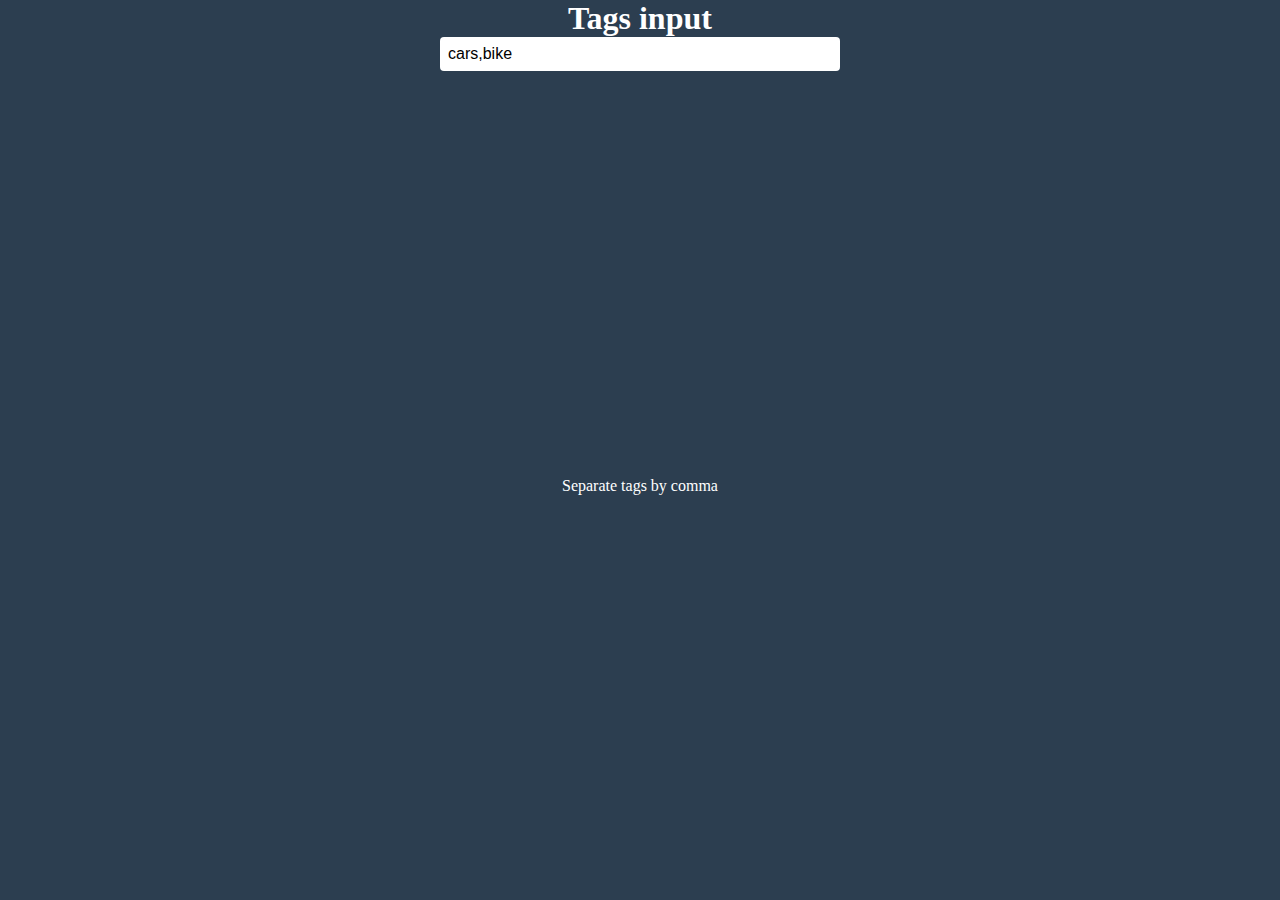
==== tags-input/index.html @ 70ae2a33 "initial commit" ====
<!DOCTYPE html>
<html lang="en">

<head>
    <meta charset="UTF-8">
    <meta name="viewport" content="width=device-width, initial-scale=1.0">
    <title>Tags input | web components</title>

    <!-- style and scripts -->
    <link rel="stylesheet" href="./styles/main.min.css">
</head>

<body>
    <h1>Tags input</h1>
    <!-- tags input start here -->
    <div class="tags-input-container">
        <div class="tags">
            <!-- tags will come here -->
        </div>
        <input type="text" id="tag-input-data" value="cars,bike" placeholder="add tags here">
    </div>
    <!-- ends here -->
    <p>Separate tags by comma</p>

    <!-- scripts -->
    <script src="./scripts/tags-input.js"></script>
</body>

</html>
---- tags-input/styles/main.min.css ----
.tags-input-container{display:block;background-color:white;width:95%;max-width:400px;border:none;border-radius:4px;padding:6px;font-size:medium}.tags-input-container .tag-input-holder{display:inline-block;border:none;border-radius:4px;background-color:#2c3e50;padding:2px 10px;margin:2px;color:white}.tags-input-container .tag-input-delete{display:inline-block;width:14px;height:14px;background:transparent;-webkit-transform:translate(60%, 2px);transform:translate(60%, 2px);cursor:pointer}.tags-input-container .tag-input-delete::before{content:"";position:absolute;width:100%;height:2px;background:gray;-webkit-transform:translate(-2px, 200%) rotate(45deg);transform:translate(-2px, 200%) rotate(45deg)}.tags-input-container .tag-input-delete::after{content:"";position:absolute;width:100%;height:2px;background:gray;-webkit-transform:translate(-2px, 200%) rotate(-45deg);transform:translate(-2px, 200%) rotate(-45deg)}.tags-input-container .tag-input-delete:hover::before,.tags-input-container .tag-input-delete:hover:after{background:white}.tags-input-container input{width:20%;display:inline-block;border:none;outline:none;padding:2px;font-size:medium}*{margin:0;padding:0;-webkit-box-sizing:border-box;box-sizing:border-box}body{width:100vw;height:100vh;background-color:#2c3e50;color:white;font-family:fantasy;display:-webkit-box;display:-ms-flexbox;display:flex;-webkit-box-orient:vertical;-webkit-box-direction:normal;-ms-flex-direction:column;flex-direction:column;-webkit-box-pack:center;-ms-flex-pack:center;justify-content:center;-webkit-box-align:center;-ms-flex-align:center;align-items:center}h1{width:100%;text-align:center}p{width:80%;max-width:600px;margin:auto;text-align:center}
/*# sourceMappingURL=main.min.css.map */
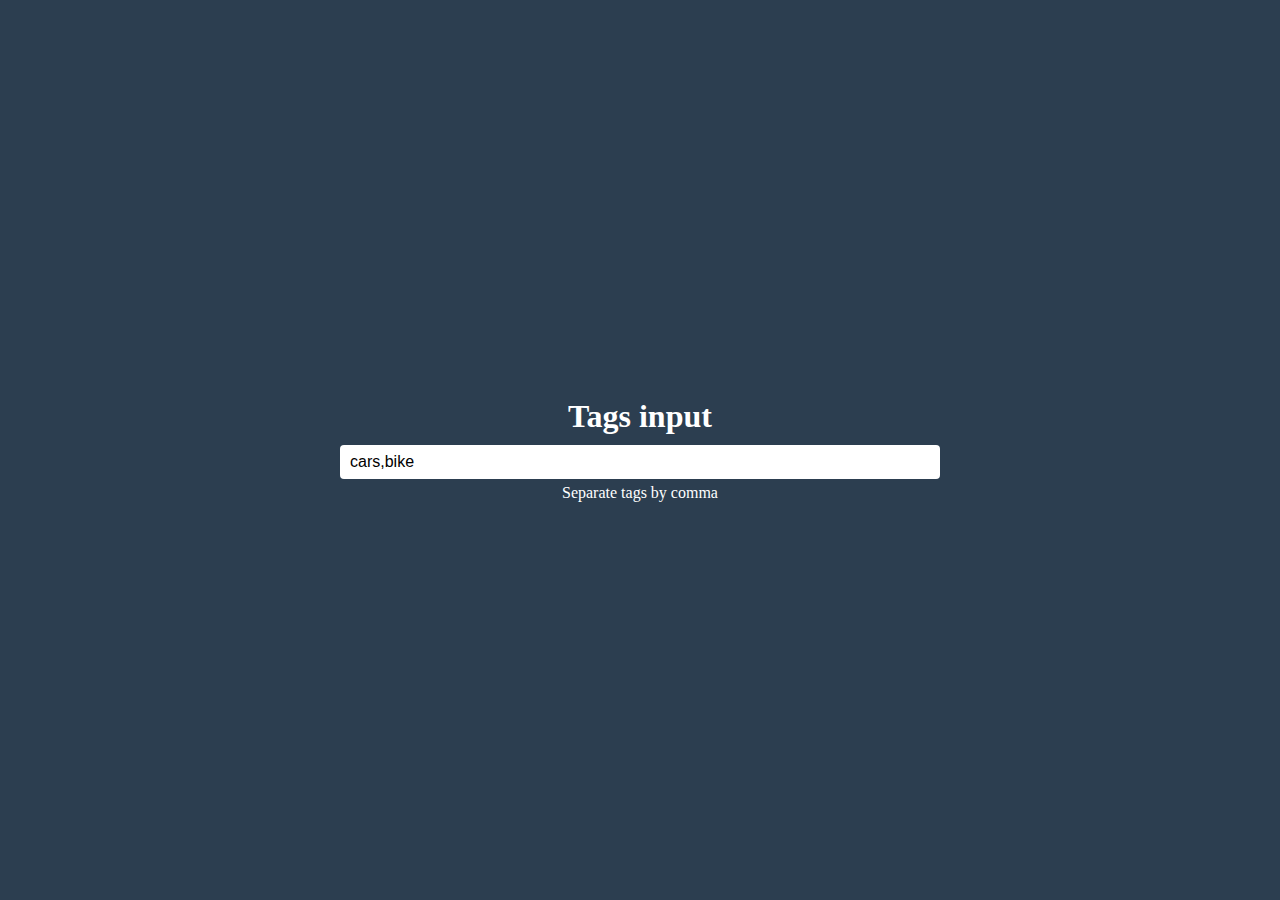
==== commit 6c5b3726: "back space feature added" ====
--- a/tags-input/index.html
+++ b/tags-input/index.html
@@ -11,16 +11,19 @@
 </head>
 
 <body>
-    <h1>Tags input</h1>
-    <!-- tags input start here -->
-    <div class="tags-input-container">
-        <div class="tags">
-            <!-- tags will come here -->
+    <main>
+        <h1>Tags input</h1>
+
+        <!-- tags input start here -->
+        <div class="tags-input-container">
+            <div class="tags">
+                <!-- tags will come here -->
+            </div>
+            <input type="text" id="tag-input-data" value="cars,bike" placeholder="add tags here">
         </div>
-        <input type="text" id="tag-input-data" value="cars,bike" placeholder="add tags here">
-    </div>
-    <!-- ends here -->
-    <p>Separate tags by comma</p>
+        <!-- ends here -->
+        <p>Separate tags by comma</p>
+    </main>
 
     <!-- scripts -->
     <script src="./scripts/tags-input.js"></script>
--- a/tags-input/styles/main.min.css
+++ b/tags-input/styles/main.min.css
@@ -1,2 +1,2 @@
-.tags-input-container{display:block;background-color:white;width:95%;max-width:400px;border:none;border-radius:4px;padding:6px;font-size:medium}.tags-input-container .tag-input-holder{display:inline-block;border:none;border-radius:4px;background-color:#2c3e50;padding:2px 10px;margin:2px;color:white}.tags-input-container .tag-input-delete{display:inline-block;width:14px;height:14px;background:transparent;-webkit-transform:translate(60%, 2px);transform:translate(60%, 2px);cursor:pointer}.tags-input-container .tag-input-delete::before{content:"";position:absolute;width:100%;height:2px;background:gray;-webkit-transform:translate(-2px, 200%) rotate(45deg);transform:translate(-2px, 200%) rotate(45deg)}.tags-input-container .tag-input-delete::after{content:"";position:absolute;width:100%;height:2px;background:gray;-webkit-transform:translate(-2px, 200%) rotate(-45deg);transform:translate(-2px, 200%) rotate(-45deg)}.tags-input-container .tag-input-delete:hover::before,.tags-input-container .tag-input-delete:hover:after{background:white}.tags-input-container input{width:20%;display:inline-block;border:none;outline:none;padding:2px;font-size:medium}*{margin:0;padding:0;-webkit-box-sizing:border-box;box-sizing:border-box}body{width:100vw;height:100vh;background-color:#2c3e50;color:white;font-family:fantasy;display:-webkit-box;display:-ms-flexbox;display:flex;-webkit-box-orient:vertical;-webkit-box-direction:normal;-ms-flex-direction:column;flex-direction:column;-webkit-box-pack:center;-ms-flex-pack:center;justify-content:center;-webkit-box-align:center;-ms-flex-align:center;align-items:center}h1{width:100%;text-align:center}p{width:80%;max-width:600px;margin:auto;text-align:center}
+.tags-input-container{display:-webkit-box;display:-ms-flexbox;display:flex;-webkit-box-orient:horizontal;-webkit-box-direction:normal;-ms-flex-direction:row;flex-direction:row;-webkit-box-pack:start;-ms-flex-pack:start;justify-content:flex-start;-webkit-box-align:center;-ms-flex-align:center;align-items:center;-ms-flex-wrap:wrap;flex-wrap:wrap;background-color:white;width:90%;max-width:600px;border:none;border-radius:4px;padding:6px;font-size:medium}.tags-input-container .tags{max-height:60px;overflow-y:scroll;scrollbar-width:none}.tags-input-container .tags .tag-input-holder{display:inline-block;border:none;border-radius:4px;background-color:#2c3e50;padding:2px 10px;margin:2px;color:white}.tags-input-container .tags .tag-input-delete{display:inline-block;width:14px;height:14px;background:transparent;-webkit-transform:translate(60%, 2px);transform:translate(60%, 2px);cursor:pointer}.tags-input-container .tags .tag-input-delete::before{content:"";position:absolute;width:100%;height:2px;background:gray;-webkit-transform:translate(-2px, 200%) rotate(45deg);transform:translate(-2px, 200%) rotate(45deg)}.tags-input-container .tags .tag-input-delete::after{content:"";position:absolute;width:100%;height:2px;background:gray;-webkit-transform:translate(-2px, 200%) rotate(-45deg);transform:translate(-2px, 200%) rotate(-45deg)}.tags-input-container .tags .tag-input-delete:hover::before,.tags-input-container .tags .tag-input-delete:hover:after{background:white}.tags-input-container input{display:inline;border:none;outline:none;padding:2px;font-size:medium;margin-left:2px}*{margin:0;padding:0;-webkit-box-sizing:border-box;box-sizing:border-box}body{width:100vw;height:100vh;background-color:#2c3e50;color:white;font-family:fantasy}main{width:100%;height:100vh;display:-webkit-box;display:-ms-flexbox;display:flex;-webkit-box-orient:vertical;-webkit-box-direction:normal;-ms-flex-direction:column;flex-direction:column;-webkit-box-pack:center;-ms-flex-pack:center;justify-content:center;-webkit-box-align:center;-ms-flex-align:center;align-items:center}h1{width:100%;text-align:center;margin-bottom:10px}p{width:80%;max-width:600px;margin:5px auto 0 auto;text-align:center}
 /*# sourceMappingURL=main.min.css.map */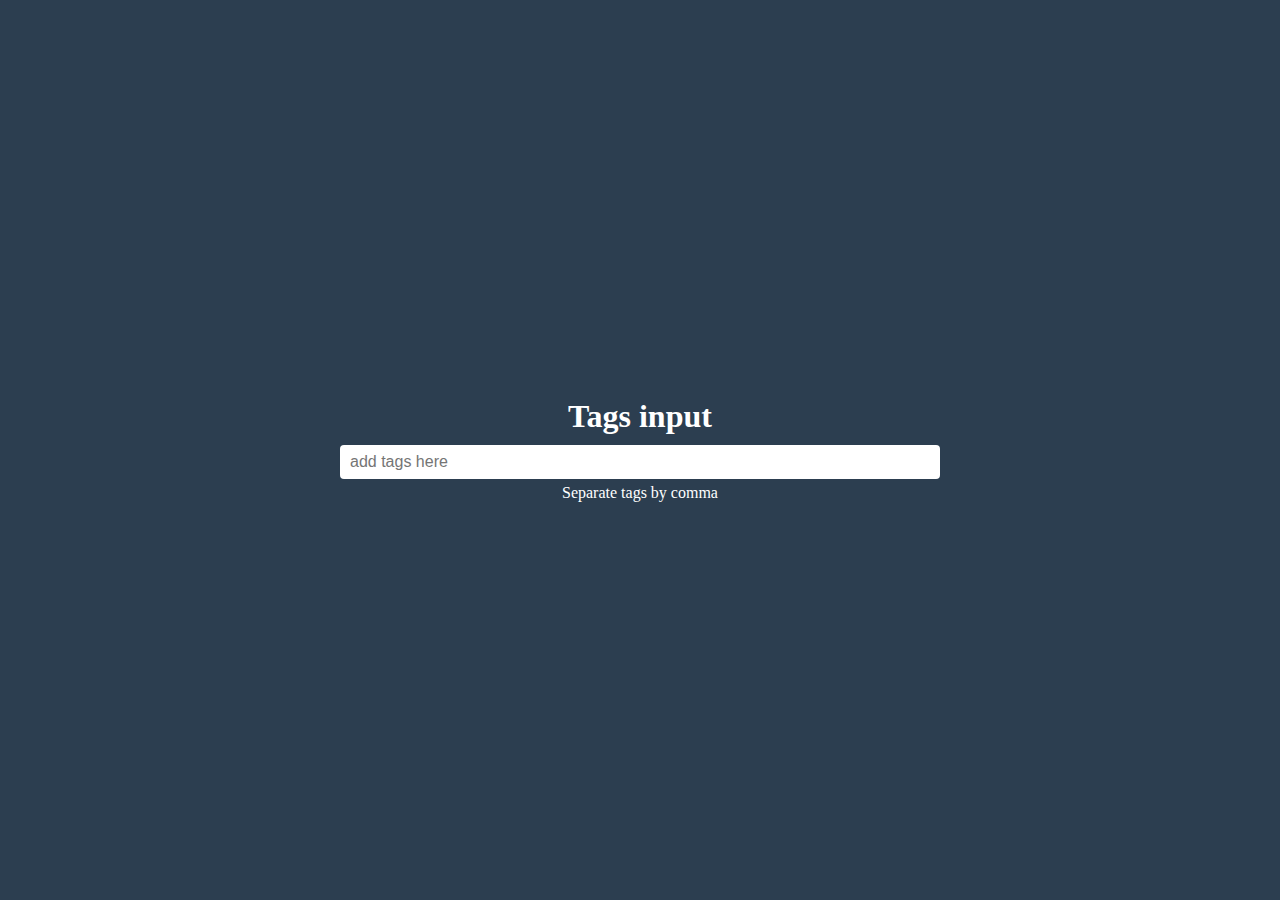
==== commit dfd01aa7: "minor patch" ====
--- a/tags-input/index.html
+++ b/tags-input/index.html
@@ -19,7 +19,7 @@
             <div class="tags">
                 <!-- tags will come here -->
             </div>
-            <input type="text" id="tag-input-data" value="cars,bike" placeholder="add tags here">
+            <input type="text" id="tag-input-data" placeholder="add tags here">
         </div>
         <!-- ends here -->
         <p>Separate tags by comma</p>
